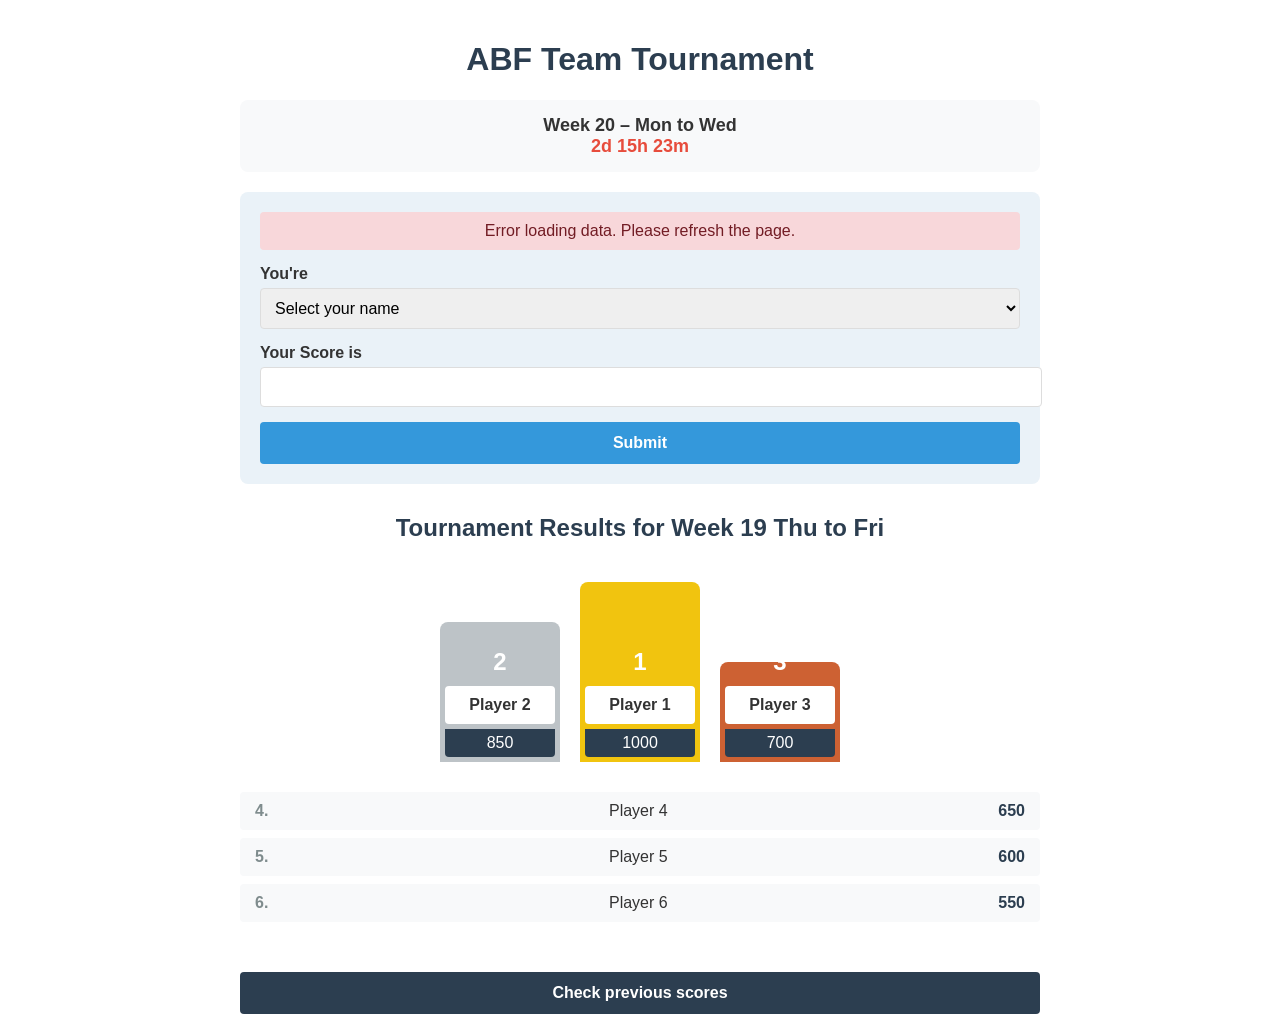
==== index.html @ e62a746a "name change name change" ====
<!DOCTYPE html>
<html lang="en">
<head>
    <meta charset="UTF-8">
    <meta name="viewport" content="width=device-width, initial-scale=1.0">
    <title>ABF Team Tournament</title>
    <style>
        body {
            font-family: Arial, sans-serif;
            max-width: 800px;
            margin: 0 auto;
            padding: 20px;
            color: #333;
        }
        h1 {
            text-align: center;
            color: #2c3e50;
        }
        .tournament-info {
            background-color: #f8f9fa;
            padding: 15px;
            border-radius: 8px;
            text-align: center;
            margin-bottom: 20px;
            font-size: 18px;
            font-weight: bold;
        }
        .timer {
            color: #e74c3c;
        }
        .submission-form {
            background-color: #eaf2f8;
            padding: 20px;
            border-radius: 8px;
            margin-bottom: 30px;
        }
        .form-group {
            margin-bottom: 15px;
        }
        label {
            display: block;
            margin-bottom: 5px;
            font-weight: bold;
        }
        select, input {
            width: 100%;
            padding: 10px;
            border: 1px solid #ddd;
            border-radius: 4px;
            font-size: 16px;
        }
        button {
            background-color: #3498db;
            color: white;
            border: none;
            padding: 12px 20px;
            border-radius: 4px;
            cursor: pointer;
            font-size: 16px;
            width: 100%;
            font-weight: bold;
        }
        button:hover {
            background-color: #2980b9;
        }
        .results-section {
            margin-top: 30px;
        }
        .results-title {
            text-align: center;
            margin-bottom: 20px;
            color: #2c3e50;
        }
        .podium {
            display: flex;
            justify-content: center;
            align-items: flex-end;
            height: 200px;
            margin-bottom: 30px;
        }
        .podium-place {
            text-align: center;
            margin: 0 10px;
        }
        .first-place {
            height: 180px;
            width: 120px;
            background-color: #f1c40f;
            border-radius: 8px 8px 0 0;
            display: flex;
            flex-direction: column;
            justify-content: flex-end;
        }
        .second-place {
            height: 140px;
            width: 120px;
            background-color: #bdc3c7;
            border-radius: 8px 8px 0 0;
            display: flex;
            flex-direction: column;
            justify-content: flex-end;
        }
        .third-place {
            height: 100px;
            width: 120px;
            background-color: #cd6133;
            border-radius: 8px 8px 0 0;
            display: flex;
            flex-direction: column;
            justify-content: flex-end;
        }
        .podium-number {
            font-size: 24px;
            font-weight: bold;
            color: white;
            margin-bottom: 10px;
        }
        .podium-name {
            background-color: white;
            padding: 10px;
            border-radius: 4px;
            margin: 0 5px 5px 5px;
            font-weight: bold;
        }
        .podium-score {
            background-color: #2c3e50;
            color: white;
            padding: 5px;
            border-radius: 0 0 4px 4px;
            margin: 0 5px 5px 5px;
        }
        .runner-list {
            list-style-type: none;
            padding: 0;
            margin-bottom: 30px;
        }
        .runner-list li {
            background-color: #f8f9fa;
            padding: 10px 15px;
            margin-bottom: 8px;
            border-radius: 4px;
            display: flex;
            justify-content: space-between;
            align-items: center;
        }
        .runner-position {
            font-weight: bold;
            color: #7f8c8d;
            margin-right: 10px;
        }
        .runner-score {
            font-weight: bold;
            color: #2c3e50;
        }
        .previous-button {
            background-color: #2c3e50;
            margin-top: 20px;
        }
        .previous-button:hover {
            background-color: #1a252f;
        }
        .modal {
            display: none;
            position: fixed;
            z-index: 1;
            left: 0;
            top: 0;
            width: 100%;
            height: 100%;
            overflow: auto;
            background-color: rgba(0,0,0,0.4);
        }
        .modal-content {
            background-color: #fefefe;
            margin: 5% auto;
            padding: 20px;
            border-radius: 8px;
            width: 80%;
            max-width: 800px;
            max-height: 80vh;
            overflow-y: auto;
        }
        .close {
            color: #aaa;
            float: right;
            font-size: 28px;
            font-weight: bold;
        }
        .close:hover,
        .close:focus {
            color: black;
            text-decoration: none;
            cursor: pointer;
        }
        .previous-tournament {
            margin-bottom: 30px;
            border-bottom: 1px solid #ddd;
            padding-bottom: 20px;
        }
        .message {
            padding: 10px;
            border-radius: 4px;
            margin-bottom: 15px;
            text-align: center;
            display: none;
        }
        .success {
            background-color: #d4edda;
            color: #155724;
        }
        .error {
            background-color: #f8d7da;
            color: #721c24;
        }
    </style>
</head>
<body>
    <h1>ABF Team Tournament</h1>
    
    <div class="tournament-info">
        <div id="current-tournament">Week 20 – Mon to Wed</div>
        <div class="timer" id="countdown">2d 15h 23m</div>
    </div>
    
    <div class="submission-form">
        <div id="message" class="message"></div>
        <div class="form-group">
            <label for="player-select">You're</label>
            <select id="player-select">
                <option value="" disabled selected>Select your name</option>
                <!-- Players will be loaded here -->
            </select>
        </div>
        <div class="form-group">
            <label for="score-input">Your Score is</label>
            <input type="number" id="score-input" min="0">
        </div>
        <button id="submit-btn">Submit</button>
    </div>
    
    <div class="results-section">
        <h2 class="results-title" id="last-tournament-title">Tournament Results for Week 19 Thu to Fri</h2>
        
        <div class="podium">
            <div class="podium-place">
                <div class="second-place">
                    <div class="podium-number">2</div>
                    <div class="podium-name" id="second-place-name">Player 2</div>
                    <div class="podium-score" id="second-place-score">850</div>
                </div>
            </div>
            <div class="podium-place">
                <div class="first-place">
                    <div class="podium-number">1</div>
                    <div class="podium-name" id="first-place-name">Player 1</div>
                    <div class="podium-score" id="first-place-score">1000</div>
                </div>
            </div>
            <div class="podium-place">
                <div class="third-place">
                    <div class="podium-number">3</div>
                    <div class="podium-name" id="third-place-name">Player 3</div>
                    <div class="podium-score" id="third-place-score">700</div>
                </div>
            </div>
        </div>
        
        <ul class="runner-list">
            <li>
                <span class="runner-position">4.</span>
                <span id="fourth-place-name">Player 4</span>
                <span class="runner-score" id="fourth-place-score">650</span>
            </li>
            <li>
                <span class="runner-position">5.</span>
                <span id="fifth-place-name">Player 5</span>
                <span class="runner-score" id="fifth-place-score">600</span>
            </li>
            <li>
                <span class="runner-position">6.</span>
                <span id="sixth-place-name">Player 6</span>
                <span class="runner-score" id="sixth-place-score">550</span>
            </li>
        </ul>
        
        <button id="previous-scores-btn" class="previous-button">Check previous scores</button>
    </div>
    
    <!-- Modal for previous results -->
    <div id="previous-modal" class="modal">
        <div class="modal-content">
            <span class="close">&times;</span>
            <h2>Previous Scores</h2>
            <div id="previous-tournaments">
                <!-- Previous tournaments will be loaded here -->
            </div>
        </div>
    </div>

    <script>
        // Replace this with your Google Apps Script web app URL
        const API_URL = 'https://script.google.com/macros/s/AKfycbzqdO7nUp_X5r7HGnLBMQUMt_KWSg3_Eq-iU75En3Qqu7AJ77Z7hhVikQD6WIY5CAtq/exec';
        
        // Data variables (will be populated from Google Sheets)
        let PLAYERS = [];
        let TOURNAMENTS = [];
        let CURRENT_TOURNAMENT = {
            week: 0,
            period: "",
            endDate: new Date()
        };
        
        // DOM elements
        const playerSelect = document.getElementById('player-select');
        const scoreInput = document.getElementById('score-input');
        const submitBtn = document.getElementById('submit-btn');
        const messageDiv = document.getElementById('message');
        const currentTournamentDiv = document.getElementById('current-tournament');
        const countdownDiv = document.getElementById('countdown');
        const lastTournamentTitle = document.getElementById('last-tournament-title');
        const previousScoresBtn = document.getElementById('previous-scores-btn');
        const previousModal = document.getElementById('previous-modal');
        const closeModalBtn = document.querySelector('.close');
        const previousTournamentsDiv = document.getElementById('previous-tournaments');
        
        // Populate player dropdown
        function populatePlayers() {
            PLAYERS.forEach(player => {
                const option = document.createElement('option');
                option.value = player;
                option.textContent = player;
                playerSelect.appendChild(option);
            });
        }
        
        // Update current tournament info
        function updateCurrentTournament() {
            currentTournamentDiv.textContent = `Week ${CURRENT_TOURNAMENT.week} – ${CURRENT_TOURNAMENT.period}`;
            updateCountdown();
            setInterval(updateCountdown, 60000); // Update every minute
        }
        
        // Update countdown timer
        function updateCountdown() {
            const now = new Date();
            const timeLeft = CURRENT_TOURNAMENT.endDate - now;
            
            if (timeLeft <= 0) {
                countdownDiv.textContent = "Tournament ended";
                return;
            }
            
            const days = Math.floor(timeLeft / (1000 * 60 * 60 * 24));
            const hours = Math.floor((timeLeft % (1000 * 60 * 60 * 24)) / (1000 * 60 * 60));
            const minutes = Math.floor((timeLeft % (1000 * 60 * 60)) / (1000 * 60));
            
            countdownDiv.textContent = `${days}d ${hours}h ${minutes}m`;
        }
        
        // Display latest tournament results
        function displayLatestResults() {
            const latestTournament = TOURNAMENTS[0]; // First tournament is the latest
            
            lastTournamentTitle.textContent = `Tournament Results for Week ${latestTournament.week} ${latestTournament.period}`;
            
            // Display podium
            document.getElementById('first-place-name').textContent = latestTournament.results[0].name;
            document.getElementById('first-place-score').textContent = latestTournament.results[0].score;
            
            document.getElementById('second-place-name').textContent = latestTournament.results[1].name;
            document.getElementById('second-place-score').textContent = latestTournament.results[1].score;
            
            document.getElementById('third-place-name').textContent = latestTournament.results[2].name;
            document.getElementById('third-place-score').textContent = latestTournament.results[2].score;
            
            // Display runners-up
            document.getElementById('fourth-place-name').textContent = latestTournament.results[3].name;
            document.getElementById('fourth-place-score').textContent = latestTournament.results[3].score;
            
            document.getElementById('fifth-place-name').textContent = latestTournament.results[4].name;
            document.getElementById('fifth-place-score').textContent = latestTournament.results[4].score;
            
            document.getElementById('sixth-place-name').textContent = latestTournament.results[5].name;
            document.getElementById('sixth-place-score').textContent = latestTournament.results[5].score;
        }
        
        // Display all previous tournaments
        function displayPreviousTournaments() {
            previousTournamentsDiv.innerHTML = '';
            
            TOURNAMENTS.forEach(tournament => {
                const tournamentDiv = document.createElement('div');
                tournamentDiv.className = 'previous-tournament';
                
                const title = document.createElement('h3');
                title.textContent = `Tournament Results for Week ${tournament.week} ${tournament.period}`;
                tournamentDiv.appendChild(title);
                
                const list = document.createElement('ul');
                list.className = 'runner-list';
                
                tournament.results.forEach((result, index) => {
                    const listItem = document.createElement('li');
                    
                    const position = document.createElement('span');
                    position.className = 'runner-position';
                    position.textContent = `${index + 1}.`;
                    
                    const name = document.createElement('span');
                    name.textContent = result.name;
                    
                    const score = document.createElement('span');
                    score.className = 'runner-score';
                    score.textContent = result.score;
                    
                    listItem.appendChild(position);
                    listItem.appendChild(name);
                    listItem.appendChild(score);
                    
                    list.appendChild(listItem);
                });
                
                tournamentDiv.appendChild(list);
                previousTournamentsDiv.appendChild(tournamentDiv);
            });
        }
        
        // Form submission
        submitBtn.addEventListener('click', async function() {
            const player = playerSelect.value;
            const score = parseInt(scoreInput.value);
            
            if (!player) {
                showMessage('Please select your name', 'error');
                return;
            }
            
            if (!score || isNaN(score) || score < 0) {
                showMessage('Please enter a valid score', 'error');
                return;
            }
            
            // Disable button during submission
            submitBtn.disabled = true;
            submitBtn.textContent = 'Submitting...';
            
            try {
                // Submit to Google Sheets API
                const response = await fetch(`${API_URL}?operation=submitScore&player=${encodeURIComponent(player)}&score=${score}`, {
                    method: 'POST'
                });
                
                const result = await response.json();
                
                if (result.success) {
                    showMessage('Score submitted successfully!', 'success');
                    
                    // Clear form
                    playerSelect.selectedIndex = 0;
                    scoreInput.value = '';
                    
                    // Reload data to get updated scores
                    loadData();
                } else {
                    showMessage(result.message, 'error');
                }
            } catch (error) {
                console.error('Error submitting score:', error);
                showMessage('Error submitting score. Please try again.', 'error');
            } finally {
                submitBtn.disabled = false;
                submitBtn.textContent = 'Submit';
            }
        });
        
        // Show message
        function showMessage(text, type) {
            messageDiv.textContent = text;
            messageDiv.className = `message ${type}`;
            messageDiv.style.display = 'block';
            
            setTimeout(() => {
                messageDiv.style.display = 'none';
            }, 3000);
        }
        
        // Modal handling
        previousScoresBtn.addEventListener('click', function() {
            displayPreviousTournaments();
            previousModal.style.display = 'block';
        });
        
        closeModalBtn.addEventListener('click', function() {
            previousModal.style.display = 'none';
        });
        
        window.addEventListener('click', function(event) {
            if (event.target == previousModal) {
                previousModal.style.display = 'none';
            }
        });
        
        // Initialize
        loadData();
        
        // Load all data from Google Sheets
        async function loadData() {
            try {
                // Load current tournament
                const tournamentResponse = await fetch(`${API_URL}?operation=getCurrentTournament`);
                CURRENT_TOURNAMENT = await tournamentResponse.json();
                CURRENT_TOURNAMENT.endDate = new Date(CURRENT_TOURNAMENT.endDate);
                
                // Load players
                const playersResponse = await fetch(`${API_URL}?operation=getPlayers`);
                const playersData = await playersResponse.json();
                PLAYERS = playersData.map(player => player.name);
                
                // Load tournament results
                const resultsResponse = await fetch(`${API_URL}?operation=getResults`);
                TOURNAMENTS = await resultsResponse.json();
                
                // Update the UI
                populatePlayers();
                updateCurrentTournament();
                displayLatestResults();
            } catch (error) {
                console.error('Error loading data:', error);
                showMessage('Error loading data. Please refresh the page.', 'error');
            }
        }
    </script>
</body>
</html>
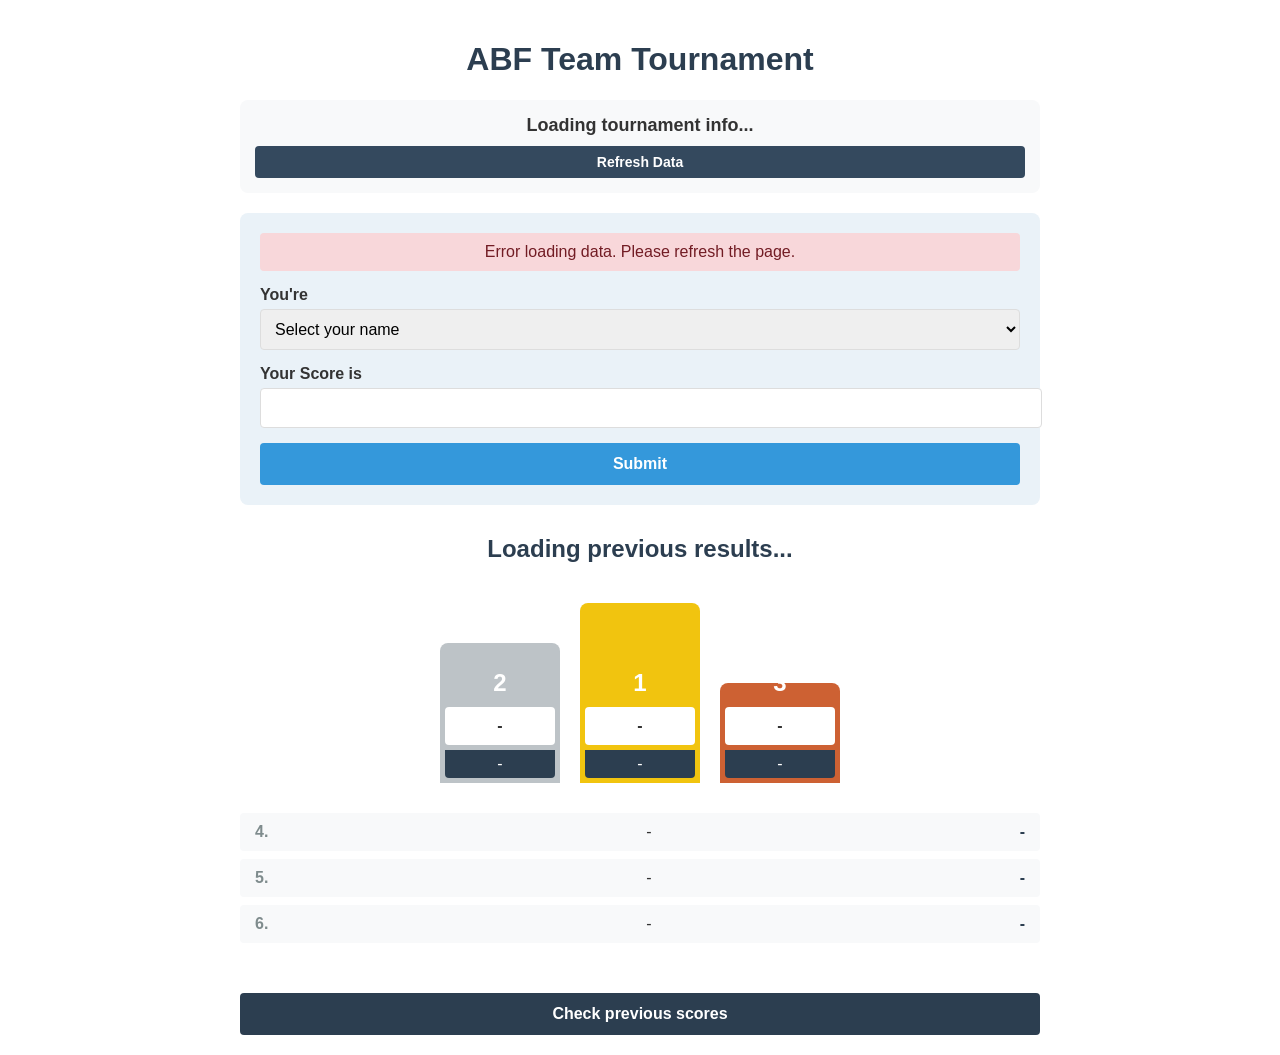
==== commit cc795dc3: "code update improving feedback on tournament timer" ====
--- a/index.html
+++ b/index.html
@@ -212,103 +212,141 @@
             background-color: #f8d7da;
             color: #721c24;
         }
+        /* Loading overlay */
+        .loading-overlay {
+            position: fixed;
+            top: 0;
+            left: 0;
+            width: 100%;
+            height: 100%;
+            background-color: rgba(255, 255, 255, 0.9);
+            display: flex;
+            justify-content: center;
+            align-items: center;
+            z-index: 1000;
+        }
+        .spinner {
+            width: 50px;
+            height: 50px;
+            border: 5px solid #f3f3f3;
+            border-top: 5px solid #3498db;
+            border-radius: 50%;
+            animation: spin 1s linear infinite;
+        }
+        @keyframes spin {
+            0% { transform: rotate(0deg); }
+            100% { transform: rotate(360deg); }
+        }
+        /* Hide content until loaded */
+        .content-container {
+            opacity: 0;
+            transition: opacity 0.5s ease-in-out;
+        }
+        .content-loaded {
+            opacity: 1;
+        }
     </style>
 </head>
 <body>
-    <h1>ABF Team Tournament</h1>
-    
-    <div class="tournament-info">
-        <div id="current-tournament">Week 20 – Mon to Wed</div>
-        <div class="timer" id="countdown">2d 15h 23m</div>
+    <div id="loading-overlay" class="loading-overlay">
+        <div class="spinner"></div>
     </div>
     
-    <div class="submission-form">
-        <div id="message" class="message"></div>
-        <div class="form-group">
-            <label for="player-select">You're</label>
-            <select id="player-select">
-                <option value="" disabled selected>Select your name</option>
-                <!-- Players will be loaded here -->
-            </select>
+    <div id="content-container" class="content-container">
+        <h1>ABF Team Tournament</h1>
+        
+        <div class="tournament-info">
+            <div id="current-tournament">Loading tournament info...</div>
+            <div class="timer" id="countdown"></div>
+            <button id="refresh-btn" style="margin-top: 10px; font-size: 14px; padding: 8px 15px; background-color: #34495e;">
+                Refresh Data
+            </button>
         </div>
-        <div class="form-group">
-            <label for="score-input">Your Score is</label>
-            <input type="number" id="score-input" min="0">
+        
+        <div class="submission-form">
+            <div id="message" class="message"></div>
+            <div class="form-group">
+                <label for="player-select">You're</label>
+                <select id="player-select">
+                    <option value="" disabled selected>Select your name</option>
+                    <!-- Players will be loaded here -->
+                </select>
+            </div>
+            <div class="form-group">
+                <label for="score-input">Your Score is</label>
+                <input type="number" id="score-input" min="0">
+            </div>
+            <button id="submit-btn">Submit</button>
         </div>
-        <button id="submit-btn">Submit</button>
-    </div>
-    
-    <div class="results-section">
-        <h2 class="results-title" id="last-tournament-title">Tournament Results for Week 19 Thu to Fri</h2>
-        
-        <div class="podium">
-            <div class="podium-place">
-                <div class="second-place">
-                    <div class="podium-number">2</div>
-                    <div class="podium-name" id="second-place-name">Player 2</div>
-                    <div class="podium-score" id="second-place-score">850</div>
+        
+        <div class="results-section">
+            <h2 class="results-title" id="last-tournament-title">Loading previous results...</h2>
+            
+            <div class="podium">
+                <div class="podium-place">
+                    <div class="second-place">
+                        <div class="podium-number">2</div>
+                        <div class="podium-name" id="second-place-name">-</div>
+                        <div class="podium-score" id="second-place-score">-</div>
+                    </div>
+                </div>
+                <div class="podium-place">
+                    <div class="first-place">
+                        <div class="podium-number">1</div>
+                        <div class="podium-name" id="first-place-name">-</div>
+                        <div class="podium-score" id="first-place-score">-</div>
+                    </div>
+                </div>
+                <div class="podium-place">
+                    <div class="third-place">
+                        <div class="podium-number">3</div>
+                        <div class="podium-name" id="third-place-name">-</div>
+                        <div class="podium-score" id="third-place-score">-</div>
+                    </div>
                 </div>
             </div>
-            <div class="podium-place">
-                <div class="first-place">
-                    <div class="podium-number">1</div>
-                    <div class="podium-name" id="first-place-name">Player 1</div>
-                    <div class="podium-score" id="first-place-score">1000</div>
+            
+            <ul class="runner-list">
+                <li>
+                    <span class="runner-position">4.</span>
+                    <span id="fourth-place-name">-</span>
+                    <span class="runner-score" id="fourth-place-score">-</span>
+                </li>
+                <li>
+                    <span class="runner-position">5.</span>
+                    <span id="fifth-place-name">-</span>
+                    <span class="runner-score" id="fifth-place-score">-</span>
+                </li>
+                <li>
+                    <span class="runner-position">6.</span>
+                    <span id="sixth-place-name">-</span>
+                    <span class="runner-score" id="sixth-place-score">-</span>
+                </li>
+            </ul>
+            
+            <button id="previous-scores-btn" class="previous-button">Check previous scores</button>
+        </div>
+        
+        <!-- Modal for previous results -->
+        <div id="previous-modal" class="modal">
+            <div class="modal-content">
+                <span class="close">&times;</span>
+                <h2>Previous Scores</h2>
+                <div id="previous-tournaments">
+                    <!-- Previous tournaments will be loaded here -->
                 </div>
-            </div>
-            <div class="podium-place">
-                <div class="third-place">
-                    <div class="podium-number">3</div>
-                    <div class="podium-name" id="third-place-name">Player 3</div>
-                    <div class="podium-score" id="third-place-score">700</div>
-                </div>
-            </div>
-        </div>
-        
-        <ul class="runner-list">
-            <li>
-                <span class="runner-position">4.</span>
-                <span id="fourth-place-name">Player 4</span>
-                <span class="runner-score" id="fourth-place-score">650</span>
-            </li>
-            <li>
-                <span class="runner-position">5.</span>
-                <span id="fifth-place-name">Player 5</span>
-                <span class="runner-score" id="fifth-place-score">600</span>
-            </li>
-            <li>
-                <span class="runner-position">6.</span>
-                <span id="sixth-place-name">Player 6</span>
-                <span class="runner-score" id="sixth-place-score">550</span>
-            </li>
-        </ul>
-        
-        <button id="previous-scores-btn" class="previous-button">Check previous scores</button>
-    </div>
-    
-    <!-- Modal for previous results -->
-    <div id="previous-modal" class="modal">
-        <div class="modal-content">
-            <span class="close">&times;</span>
-            <h2>Previous Scores</h2>
-            <div id="previous-tournaments">
-                <!-- Previous tournaments will be loaded here -->
             </div>
         </div>
     </div>
 
     <script>
         // Replace this with your Google Apps Script web app URL
-        const API_URL = 'https://script.google.com/macros/s/AKfycbzqdO7nUp_X5r7HGnLBMQUMt_KWSg3_Eq-iU75En3Qqu7AJ77Z7hhVikQD6WIY5CAtq/exec';
+        const API_URL = 'https://script.google.com/macros/s/AKfycbxFjbyyuFrIndRDS3nOAFsWoFBkeBynKEf28qCQIGVHCG8zga8Y6Brt26drw6N781Fw/exec';
         
         // Data variables (will be populated from Google Sheets)
         let PLAYERS = [];
         let TOURNAMENTS = [];
-        let CURRENT_TOURNAMENT = {
-            week: 0,
-            period: "",
-            endDate: new Date()
-        };
+        let CURRENT_TOURNAMENT = null;
         
         // DOM elements
         const playerSelect = document.getElementById('player-select');
@@ -322,6 +360,8 @@
         const previousModal = document.getElementById('previous-modal');
         const closeModalBtn = document.querySelector('.close');
         const previousTournamentsDiv = document.getElementById('previous-tournaments');
+        const loadingOverlay = document.getElementById('loading-overlay');
+        const contentContainer = document.getElementById('content-container');
         
         // Populate player dropdown
         function populatePlayers() {
@@ -335,53 +375,106 @@
         
         // Update current tournament info
         function updateCurrentTournament() {
+            if (!CURRENT_TOURNAMENT) return;
+            
+            // Format the current tournament info
             currentTournamentDiv.textContent = `Week ${CURRENT_TOURNAMENT.week} – ${CURRENT_TOURNAMENT.period}`;
+            
+            // Set up countdown
             updateCountdown();
-            setInterval(updateCountdown, 60000); // Update every minute
+            
+            // Update countdown every second
+            setInterval(updateCountdown, 1000);
         }
         
         // Update countdown timer
         function updateCountdown() {
+            if (!CURRENT_TOURNAMENT) return;
+            
             const now = new Date();
-            const timeLeft = CURRENT_TOURNAMENT.endDate - now;
+            const endDate = new Date(CURRENT_TOURNAMENT.endDate);
+            const timeLeft = endDate - now;
             
             if (timeLeft <= 0) {
                 countdownDiv.textContent = "Tournament ended";
+                
+                // Reload data if tournament has ended
+                if (timeLeft > -60000 && timeLeft <= 0) { // Within a minute of ending
+                    loadData(); // Reload to get new tournament
+                }
                 return;
             }
             
+            // Calculate days, hours, minutes, seconds
             const days = Math.floor(timeLeft / (1000 * 60 * 60 * 24));
             const hours = Math.floor((timeLeft % (1000 * 60 * 60 * 24)) / (1000 * 60 * 60));
             const minutes = Math.floor((timeLeft % (1000 * 60 * 60)) / (1000 * 60));
-            
-            countdownDiv.textContent = `${days}d ${hours}h ${minutes}m`;
+            const seconds = Math.floor((timeLeft % (1000 * 60)) / 1000);
+            
+            countdownDiv.textContent = `${days}d ${hours}h ${minutes}m ${seconds}s`;
         }
         
         // Display latest tournament results
         function displayLatestResults() {
+            if (TOURNAMENTS.length === 0) {
+                // No tournaments yet
+                lastTournamentTitle.textContent = "No previous tournament results yet";
+                return;
+            }
+            
             const latestTournament = TOURNAMENTS[0]; // First tournament is the latest
             
             lastTournamentTitle.textContent = `Tournament Results for Week ${latestTournament.week} ${latestTournament.period}`;
             
-            // Display podium
-            document.getElementById('first-place-name').textContent = latestTournament.results[0].name;
-            document.getElementById('first-place-score').textContent = latestTournament.results[0].score;
-            
-            document.getElementById('second-place-name').textContent = latestTournament.results[1].name;
-            document.getElementById('second-place-score').textContent = latestTournament.results[1].score;
-            
-            document.getElementById('third-place-name').textContent = latestTournament.results[2].name;
-            document.getElementById('third-place-score').textContent = latestTournament.results[2].score;
-            
-            // Display runners-up
-            document.getElementById('fourth-place-name').textContent = latestTournament.results[3].name;
-            document.getElementById('fourth-place-score').textContent = latestTournament.results[3].score;
-            
-            document.getElementById('fifth-place-name').textContent = latestTournament.results[4].name;
-            document.getElementById('fifth-place-score').textContent = latestTournament.results[4].score;
-            
-            document.getElementById('sixth-place-name').textContent = latestTournament.results[5].name;
-            document.getElementById('sixth-place-score').textContent = latestTournament.results[5].score;
+            // Sort results by rank
+            latestTournament.results.sort((a, b) => a.rank - b.rank);
+            
+            // Get top 6 results or fewer if not enough
+            const topResults = latestTournament.results.slice(0, 6);
+            
+            // Reset all places first
+            document.getElementById('first-place-name').textContent = "-";
+            document.getElementById('first-place-score').textContent = "-";
+            document.getElementById('second-place-name').textContent = "-";
+            document.getElementById('second-place-score').textContent = "-";
+            document.getElementById('third-place-name').textContent = "-";
+            document.getElementById('third-place-score').textContent = "-";
+            document.getElementById('fourth-place-name').textContent = "-";
+            document.getElementById('fourth-place-score').textContent = "-";
+            document.getElementById('fifth-place-name').textContent = "-";
+            document.getElementById('fifth-place-score').textContent = "-";
+            document.getElementById('sixth-place-name').textContent = "-";
+            document.getElementById('sixth-place-score').textContent = "-";
+            
+            // Display available results
+            topResults.forEach((result, index) => {
+                switch (index) {
+                    case 0: // 1st place
+                        document.getElementById('first-place-name').textContent = result.name;
+                        document.getElementById('first-place-score').textContent = result.score;
+                        break;
+                    case 1: // 2nd place
+                        document.getElementById('second-place-name').textContent = result.name;
+                        document.getElementById('second-place-score').textContent = result.score;
+                        break;
+                    case 2: // 3rd place
+                        document.getElementById('third-place-name').textContent = result.name;
+                        document.getElementById('third-place-score').textContent = result.score;
+                        break;
+                    case 3: // 4th place
+                        document.getElementById('fourth-place-name').textContent = result.name;
+                        document.getElementById('fourth-place-score').textContent = result.score;
+                        break;
+                    case 4: // 5th place
+                        document.getElementById('fifth-place-name').textContent = result.name;
+                        document.getElementById('fifth-place-score').textContent = result.score;
+                        break;
+                    case 5: // 6th place
+                        document.getElementById('sixth-place-name').textContent = result.name;
+                        document.getElementById('sixth-place-score').textContent = result.score;
+                        break;
+                }
+            });
         }
         
         // Display all previous tournaments
@@ -439,6 +532,10 @@
                 showMessage('Please enter a valid score', 'error');
                 return;
             }
+            
+            // Show loading overlay
+            loadingOverlay.style.display = 'flex';
+            contentContainer.classList.remove('content-loaded');
             
             // Disable button during submission
             submitBtn.disabled = true;
@@ -460,13 +557,21 @@
                     scoreInput.value = '';
                     
                     // Reload data to get updated scores
-                    loadData();
+                    await loadData();
                 } else {
                     showMessage(result.message, 'error');
+                    
+                    // Hide loading overlay even on error
+                    loadingOverlay.style.display = 'none';
+                    contentContainer.classList.add('content-loaded');
                 }
             } catch (error) {
                 console.error('Error submitting score:', error);
                 showMessage('Error submitting score. Please try again.', 'error');
+                
+                // Hide loading overlay on error
+                loadingOverlay.style.display = 'none';
+                contentContainer.classList.add('content-loaded');
             } finally {
                 submitBtn.disabled = false;
                 submitBtn.textContent = 'Submit';
@@ -506,9 +611,15 @@
         // Load all data from Google Sheets
         async function loadData() {
             try {
+                // Show loading overlay
+                document.getElementById('loading-overlay').style.display = 'flex';
+                document.getElementById('content-container').classList.remove('content-loaded');
+                
                 // Load current tournament
                 const tournamentResponse = await fetch(`${API_URL}?operation=getCurrentTournament`);
                 CURRENT_TOURNAMENT = await tournamentResponse.json();
+                
+                // Convert the endDate string to a Date object for easier comparison
                 CURRENT_TOURNAMENT.endDate = new Date(CURRENT_TOURNAMENT.endDate);
                 
                 // Load players
@@ -523,12 +634,61 @@
                 // Update the UI
                 populatePlayers();
                 updateCurrentTournament();
-                displayLatestResults();
+                
+                // Only display results if there are tournaments
+                if (TOURNAMENTS.length > 0) {
+                    displayLatestResults();
+                } else {
+                    document.getElementById('last-tournament-title').textContent = "No previous tournament results yet";
+                }
+                
+                // Hide loading overlay and show content with animation
+                setTimeout(() => {
+                    document.getElementById('loading-overlay').style.display = 'none';
+                    document.getElementById('content-container').classList.add('content-loaded');
+                }, 500);
+                
+                console.log("Current tournament data:", CURRENT_TOURNAMENT);
             } catch (error) {
                 console.error('Error loading data:', error);
                 showMessage('Error loading data. Please refresh the page.', 'error');
-            }
-        }
+                
+                // Hide loading overlay even on error
+                document.getElementById('loading-overlay').style.display = 'none';
+                document.getElementById('content-container').classList.add('content-loaded');
+            }
+        }
+        
+        // Initialize with auto-refresh
+        // Load data immediately when page loads
+        window.addEventListener('DOMContentLoaded', function() {
+            loadData();
+        });
+        
+        // Refresh button
+        document.getElementById('refresh-btn').addEventListener('click', function() {
+            loadData();
+        });
+        
+        // Set up periodic polling to check for tournament updates (every 5 minutes)
+        setInterval(async () => {
+            try {
+                const response = await fetch(`${API_URL}?operation=getCurrentTournament`);
+                const newTournament = await response.json();
+                
+                // Compare with current tournament
+                if (CURRENT_TOURNAMENT && (
+                    CURRENT_TOURNAMENT.week !== newTournament.week || 
+                    CURRENT_TOURNAMENT.period !== newTournament.period
+                )) {
+                    // Tournament has changed, reload all data
+                    loadData();
+                    showMessage('Tournament has been updated', 'success');
+                }
+            } catch (error) {
+                console.error('Error checking for tournament updates:', error);
+            }
+        }, 5 * 60 * 1000); // Check every 5 minutes
     </script>
 </body>
 </html>
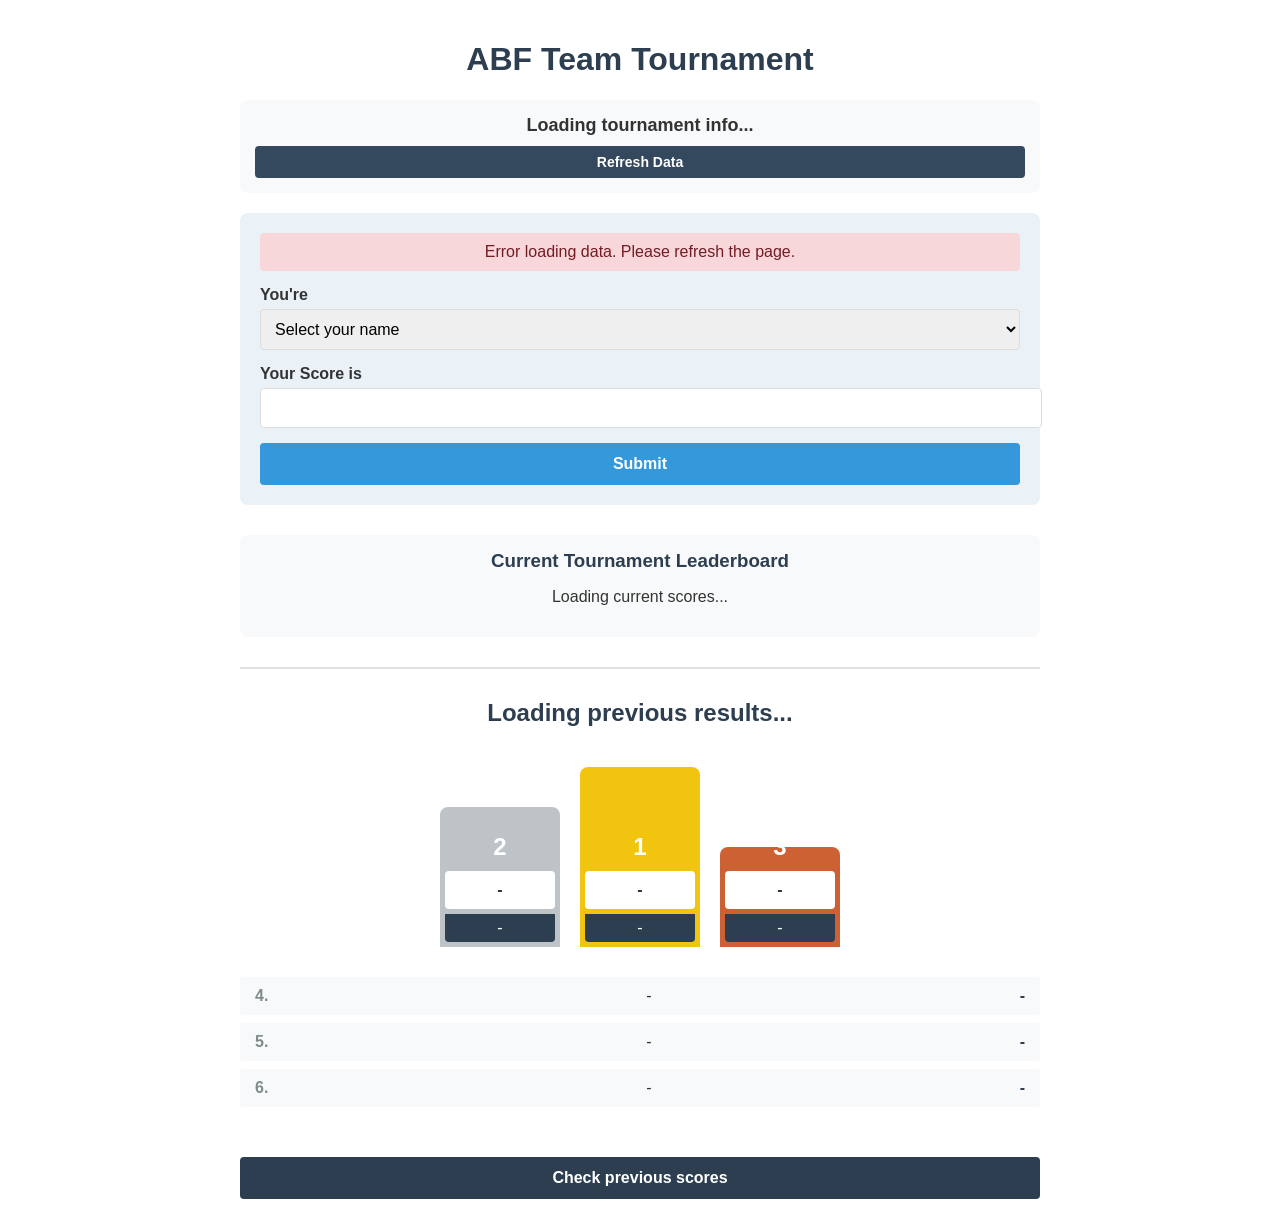
==== commit f774ff94: "organization update separated html into 4 different instances to improve organization" ====
--- a/index.html
+++ b/index.html
@@ -4,248 +4,9 @@
     <meta charset="UTF-8">
     <meta name="viewport" content="width=device-width, initial-scale=1.0">
     <title>ABF Team Tournament</title>
-    <style>
-        body {
-            font-family: Arial, sans-serif;
-            max-width: 800px;
-            margin: 0 auto;
-            padding: 20px;
-            color: #333;
-        }
-        h1 {
-            text-align: center;
-            color: #2c3e50;
-        }
-        .tournament-info {
-            background-color: #f8f9fa;
-            padding: 15px;
-            border-radius: 8px;
-            text-align: center;
-            margin-bottom: 20px;
-            font-size: 18px;
-            font-weight: bold;
-        }
-        .timer {
-            color: #e74c3c;
-        }
-        .submission-form {
-            background-color: #eaf2f8;
-            padding: 20px;
-            border-radius: 8px;
-            margin-bottom: 30px;
-        }
-        .form-group {
-            margin-bottom: 15px;
-        }
-        label {
-            display: block;
-            margin-bottom: 5px;
-            font-weight: bold;
-        }
-        select, input {
-            width: 100%;
-            padding: 10px;
-            border: 1px solid #ddd;
-            border-radius: 4px;
-            font-size: 16px;
-        }
-        button {
-            background-color: #3498db;
-            color: white;
-            border: none;
-            padding: 12px 20px;
-            border-radius: 4px;
-            cursor: pointer;
-            font-size: 16px;
-            width: 100%;
-            font-weight: bold;
-        }
-        button:hover {
-            background-color: #2980b9;
-        }
-        .results-section {
-            margin-top: 30px;
-        }
-        .results-title {
-            text-align: center;
-            margin-bottom: 20px;
-            color: #2c3e50;
-        }
-        .podium {
-            display: flex;
-            justify-content: center;
-            align-items: flex-end;
-            height: 200px;
-            margin-bottom: 30px;
-        }
-        .podium-place {
-            text-align: center;
-            margin: 0 10px;
-        }
-        .first-place {
-            height: 180px;
-            width: 120px;
-            background-color: #f1c40f;
-            border-radius: 8px 8px 0 0;
-            display: flex;
-            flex-direction: column;
-            justify-content: flex-end;
-        }
-        .second-place {
-            height: 140px;
-            width: 120px;
-            background-color: #bdc3c7;
-            border-radius: 8px 8px 0 0;
-            display: flex;
-            flex-direction: column;
-            justify-content: flex-end;
-        }
-        .third-place {
-            height: 100px;
-            width: 120px;
-            background-color: #cd6133;
-            border-radius: 8px 8px 0 0;
-            display: flex;
-            flex-direction: column;
-            justify-content: flex-end;
-        }
-        .podium-number {
-            font-size: 24px;
-            font-weight: bold;
-            color: white;
-            margin-bottom: 10px;
-        }
-        .podium-name {
-            background-color: white;
-            padding: 10px;
-            border-radius: 4px;
-            margin: 0 5px 5px 5px;
-            font-weight: bold;
-        }
-        .podium-score {
-            background-color: #2c3e50;
-            color: white;
-            padding: 5px;
-            border-radius: 0 0 4px 4px;
-            margin: 0 5px 5px 5px;
-        }
-        .runner-list {
-            list-style-type: none;
-            padding: 0;
-            margin-bottom: 30px;
-        }
-        .runner-list li {
-            background-color: #f8f9fa;
-            padding: 10px 15px;
-            margin-bottom: 8px;
-            border-radius: 4px;
-            display: flex;
-            justify-content: space-between;
-            align-items: center;
-        }
-        .runner-position {
-            font-weight: bold;
-            color: #7f8c8d;
-            margin-right: 10px;
-        }
-        .runner-score {
-            font-weight: bold;
-            color: #2c3e50;
-        }
-        .previous-button {
-            background-color: #2c3e50;
-            margin-top: 20px;
-        }
-        .previous-button:hover {
-            background-color: #1a252f;
-        }
-        .modal {
-            display: none;
-            position: fixed;
-            z-index: 1;
-            left: 0;
-            top: 0;
-            width: 100%;
-            height: 100%;
-            overflow: auto;
-            background-color: rgba(0,0,0,0.4);
-        }
-        .modal-content {
-            background-color: #fefefe;
-            margin: 5% auto;
-            padding: 20px;
-            border-radius: 8px;
-            width: 80%;
-            max-width: 800px;
-            max-height: 80vh;
-            overflow-y: auto;
-        }
-        .close {
-            color: #aaa;
-            float: right;
-            font-size: 28px;
-            font-weight: bold;
-        }
-        .close:hover,
-        .close:focus {
-            color: black;
-            text-decoration: none;
-            cursor: pointer;
-        }
-        .previous-tournament {
-            margin-bottom: 30px;
-            border-bottom: 1px solid #ddd;
-            padding-bottom: 20px;
-        }
-        .message {
-            padding: 10px;
-            border-radius: 4px;
-            margin-bottom: 15px;
-            text-align: center;
-            display: none;
-        }
-        .success {
-            background-color: #d4edda;
-            color: #155724;
-        }
-        .error {
-            background-color: #f8d7da;
-            color: #721c24;
-        }
-        /* Loading overlay */
-        .loading-overlay {
-            position: fixed;
-            top: 0;
-            left: 0;
-            width: 100%;
-            height: 100%;
-            background-color: rgba(255, 255, 255, 0.9);
-            display: flex;
-            justify-content: center;
-            align-items: center;
-            z-index: 1000;
-        }
-        .spinner {
-            width: 50px;
-            height: 50px;
-            border: 5px solid #f3f3f3;
-            border-top: 5px solid #3498db;
-            border-radius: 50%;
-            animation: spin 1s linear infinite;
-        }
-        @keyframes spin {
-            0% { transform: rotate(0deg); }
-            100% { transform: rotate(360deg); }
-        }
-        /* Hide content until loaded */
-        .content-container {
-            opacity: 0;
-            transition: opacity 0.5s ease-in-out;
-        }
-        .content-loaded {
-            opacity: 1;
-        }
-    </style>
+    <link rel="stylesheet" href="styles.css">
+    <!-- Load the config script first -->
+    <script src="config.js"></script>
 </head>
 <body>
     <div id="loading-overlay" class="loading-overlay">
@@ -278,6 +39,14 @@
             </div>
             <button id="submit-btn">Submit</button>
         </div>
+        
+        <!-- Current tournament leaderboard -->
+        <div id="current-leaderboard" class="current-leaderboard">
+            <h3>Current Tournament Leaderboard</h3>
+            <p style="text-align: center;">Loading current scores...</p>
+        </div>
+        
+        <div class="section-divider"></div>
         
         <div class="results-section">
             <h2 class="results-title" id="last-tournament-title">Loading previous results...</h2>
@@ -339,356 +108,7 @@
         </div>
     </div>
 
-    <script>
-        // Replace this with your Google Apps Script web app URL
-        const API_URL = 'https://script.google.com/macros/s/AKfycbxFjbyyuFrIndRDS3nOAFsWoFBkeBynKEf28qCQIGVHCG8zga8Y6Brt26drw6N781Fw/exec';
-        
-        // Data variables (will be populated from Google Sheets)
-        let PLAYERS = [];
-        let TOURNAMENTS = [];
-        let CURRENT_TOURNAMENT = null;
-        
-        // DOM elements
-        const playerSelect = document.getElementById('player-select');
-        const scoreInput = document.getElementById('score-input');
-        const submitBtn = document.getElementById('submit-btn');
-        const messageDiv = document.getElementById('message');
-        const currentTournamentDiv = document.getElementById('current-tournament');
-        const countdownDiv = document.getElementById('countdown');
-        const lastTournamentTitle = document.getElementById('last-tournament-title');
-        const previousScoresBtn = document.getElementById('previous-scores-btn');
-        const previousModal = document.getElementById('previous-modal');
-        const closeModalBtn = document.querySelector('.close');
-        const previousTournamentsDiv = document.getElementById('previous-tournaments');
-        const loadingOverlay = document.getElementById('loading-overlay');
-        const contentContainer = document.getElementById('content-container');
-        
-        // Populate player dropdown
-        function populatePlayers() {
-            PLAYERS.forEach(player => {
-                const option = document.createElement('option');
-                option.value = player;
-                option.textContent = player;
-                playerSelect.appendChild(option);
-            });
-        }
-        
-        // Update current tournament info
-        function updateCurrentTournament() {
-            if (!CURRENT_TOURNAMENT) return;
-            
-            // Format the current tournament info
-            currentTournamentDiv.textContent = `Week ${CURRENT_TOURNAMENT.week} – ${CURRENT_TOURNAMENT.period}`;
-            
-            // Set up countdown
-            updateCountdown();
-            
-            // Update countdown every second
-            setInterval(updateCountdown, 1000);
-        }
-        
-        // Update countdown timer
-        function updateCountdown() {
-            if (!CURRENT_TOURNAMENT) return;
-            
-            const now = new Date();
-            const endDate = new Date(CURRENT_TOURNAMENT.endDate);
-            const timeLeft = endDate - now;
-            
-            if (timeLeft <= 0) {
-                countdownDiv.textContent = "Tournament ended";
-                
-                // Reload data if tournament has ended
-                if (timeLeft > -60000 && timeLeft <= 0) { // Within a minute of ending
-                    loadData(); // Reload to get new tournament
-                }
-                return;
-            }
-            
-            // Calculate days, hours, minutes, seconds
-            const days = Math.floor(timeLeft / (1000 * 60 * 60 * 24));
-            const hours = Math.floor((timeLeft % (1000 * 60 * 60 * 24)) / (1000 * 60 * 60));
-            const minutes = Math.floor((timeLeft % (1000 * 60 * 60)) / (1000 * 60));
-            const seconds = Math.floor((timeLeft % (1000 * 60)) / 1000);
-            
-            countdownDiv.textContent = `${days}d ${hours}h ${minutes}m ${seconds}s`;
-        }
-        
-        // Display latest tournament results
-        function displayLatestResults() {
-            if (TOURNAMENTS.length === 0) {
-                // No tournaments yet
-                lastTournamentTitle.textContent = "No previous tournament results yet";
-                return;
-            }
-            
-            const latestTournament = TOURNAMENTS[0]; // First tournament is the latest
-            
-            lastTournamentTitle.textContent = `Tournament Results for Week ${latestTournament.week} ${latestTournament.period}`;
-            
-            // Sort results by rank
-            latestTournament.results.sort((a, b) => a.rank - b.rank);
-            
-            // Get top 6 results or fewer if not enough
-            const topResults = latestTournament.results.slice(0, 6);
-            
-            // Reset all places first
-            document.getElementById('first-place-name').textContent = "-";
-            document.getElementById('first-place-score').textContent = "-";
-            document.getElementById('second-place-name').textContent = "-";
-            document.getElementById('second-place-score').textContent = "-";
-            document.getElementById('third-place-name').textContent = "-";
-            document.getElementById('third-place-score').textContent = "-";
-            document.getElementById('fourth-place-name').textContent = "-";
-            document.getElementById('fourth-place-score').textContent = "-";
-            document.getElementById('fifth-place-name').textContent = "-";
-            document.getElementById('fifth-place-score').textContent = "-";
-            document.getElementById('sixth-place-name').textContent = "-";
-            document.getElementById('sixth-place-score').textContent = "-";
-            
-            // Display available results
-            topResults.forEach((result, index) => {
-                switch (index) {
-                    case 0: // 1st place
-                        document.getElementById('first-place-name').textContent = result.name;
-                        document.getElementById('first-place-score').textContent = result.score;
-                        break;
-                    case 1: // 2nd place
-                        document.getElementById('second-place-name').textContent = result.name;
-                        document.getElementById('second-place-score').textContent = result.score;
-                        break;
-                    case 2: // 3rd place
-                        document.getElementById('third-place-name').textContent = result.name;
-                        document.getElementById('third-place-score').textContent = result.score;
-                        break;
-                    case 3: // 4th place
-                        document.getElementById('fourth-place-name').textContent = result.name;
-                        document.getElementById('fourth-place-score').textContent = result.score;
-                        break;
-                    case 4: // 5th place
-                        document.getElementById('fifth-place-name').textContent = result.name;
-                        document.getElementById('fifth-place-score').textContent = result.score;
-                        break;
-                    case 5: // 6th place
-                        document.getElementById('sixth-place-name').textContent = result.name;
-                        document.getElementById('sixth-place-score').textContent = result.score;
-                        break;
-                }
-            });
-        }
-        
-        // Display all previous tournaments
-        function displayPreviousTournaments() {
-            previousTournamentsDiv.innerHTML = '';
-            
-            TOURNAMENTS.forEach(tournament => {
-                const tournamentDiv = document.createElement('div');
-                tournamentDiv.className = 'previous-tournament';
-                
-                const title = document.createElement('h3');
-                title.textContent = `Tournament Results for Week ${tournament.week} ${tournament.period}`;
-                tournamentDiv.appendChild(title);
-                
-                const list = document.createElement('ul');
-                list.className = 'runner-list';
-                
-                tournament.results.forEach((result, index) => {
-                    const listItem = document.createElement('li');
-                    
-                    const position = document.createElement('span');
-                    position.className = 'runner-position';
-                    position.textContent = `${index + 1}.`;
-                    
-                    const name = document.createElement('span');
-                    name.textContent = result.name;
-                    
-                    const score = document.createElement('span');
-                    score.className = 'runner-score';
-                    score.textContent = result.score;
-                    
-                    listItem.appendChild(position);
-                    listItem.appendChild(name);
-                    listItem.appendChild(score);
-                    
-                    list.appendChild(listItem);
-                });
-                
-                tournamentDiv.appendChild(list);
-                previousTournamentsDiv.appendChild(tournamentDiv);
-            });
-        }
-        
-        // Form submission
-        submitBtn.addEventListener('click', async function() {
-            const player = playerSelect.value;
-            const score = parseInt(scoreInput.value);
-            
-            if (!player) {
-                showMessage('Please select your name', 'error');
-                return;
-            }
-            
-            if (!score || isNaN(score) || score < 0) {
-                showMessage('Please enter a valid score', 'error');
-                return;
-            }
-            
-            // Show loading overlay
-            loadingOverlay.style.display = 'flex';
-            contentContainer.classList.remove('content-loaded');
-            
-            // Disable button during submission
-            submitBtn.disabled = true;
-            submitBtn.textContent = 'Submitting...';
-            
-            try {
-                // Submit to Google Sheets API
-                const response = await fetch(`${API_URL}?operation=submitScore&player=${encodeURIComponent(player)}&score=${score}`, {
-                    method: 'POST'
-                });
-                
-                const result = await response.json();
-                
-                if (result.success) {
-                    showMessage('Score submitted successfully!', 'success');
-                    
-                    // Clear form
-                    playerSelect.selectedIndex = 0;
-                    scoreInput.value = '';
-                    
-                    // Reload data to get updated scores
-                    await loadData();
-                } else {
-                    showMessage(result.message, 'error');
-                    
-                    // Hide loading overlay even on error
-                    loadingOverlay.style.display = 'none';
-                    contentContainer.classList.add('content-loaded');
-                }
-            } catch (error) {
-                console.error('Error submitting score:', error);
-                showMessage('Error submitting score. Please try again.', 'error');
-                
-                // Hide loading overlay on error
-                loadingOverlay.style.display = 'none';
-                contentContainer.classList.add('content-loaded');
-            } finally {
-                submitBtn.disabled = false;
-                submitBtn.textContent = 'Submit';
-            }
-        });
-        
-        // Show message
-        function showMessage(text, type) {
-            messageDiv.textContent = text;
-            messageDiv.className = `message ${type}`;
-            messageDiv.style.display = 'block';
-            
-            setTimeout(() => {
-                messageDiv.style.display = 'none';
-            }, 3000);
-        }
-        
-        // Modal handling
-        previousScoresBtn.addEventListener('click', function() {
-            displayPreviousTournaments();
-            previousModal.style.display = 'block';
-        });
-        
-        closeModalBtn.addEventListener('click', function() {
-            previousModal.style.display = 'none';
-        });
-        
-        window.addEventListener('click', function(event) {
-            if (event.target == previousModal) {
-                previousModal.style.display = 'none';
-            }
-        });
-        
-        // Initialize
-        loadData();
-        
-        // Load all data from Google Sheets
-        async function loadData() {
-            try {
-                // Show loading overlay
-                document.getElementById('loading-overlay').style.display = 'flex';
-                document.getElementById('content-container').classList.remove('content-loaded');
-                
-                // Load current tournament
-                const tournamentResponse = await fetch(`${API_URL}?operation=getCurrentTournament`);
-                CURRENT_TOURNAMENT = await tournamentResponse.json();
-                
-                // Convert the endDate string to a Date object for easier comparison
-                CURRENT_TOURNAMENT.endDate = new Date(CURRENT_TOURNAMENT.endDate);
-                
-                // Load players
-                const playersResponse = await fetch(`${API_URL}?operation=getPlayers`);
-                const playersData = await playersResponse.json();
-                PLAYERS = playersData.map(player => player.name);
-                
-                // Load tournament results
-                const resultsResponse = await fetch(`${API_URL}?operation=getResults`);
-                TOURNAMENTS = await resultsResponse.json();
-                
-                // Update the UI
-                populatePlayers();
-                updateCurrentTournament();
-                
-                // Only display results if there are tournaments
-                if (TOURNAMENTS.length > 0) {
-                    displayLatestResults();
-                } else {
-                    document.getElementById('last-tournament-title').textContent = "No previous tournament results yet";
-                }
-                
-                // Hide loading overlay and show content with animation
-                setTimeout(() => {
-                    document.getElementById('loading-overlay').style.display = 'none';
-                    document.getElementById('content-container').classList.add('content-loaded');
-                }, 500);
-                
-                console.log("Current tournament data:", CURRENT_TOURNAMENT);
-            } catch (error) {
-                console.error('Error loading data:', error);
-                showMessage('Error loading data. Please refresh the page.', 'error');
-                
-                // Hide loading overlay even on error
-                document.getElementById('loading-overlay').style.display = 'none';
-                document.getElementById('content-container').classList.add('content-loaded');
-            }
-        }
-        
-        // Initialize with auto-refresh
-        // Load data immediately when page loads
-        window.addEventListener('DOMContentLoaded', function() {
-            loadData();
-        });
-        
-        // Refresh button
-        document.getElementById('refresh-btn').addEventListener('click', function() {
-            loadData();
-        });
-        
-        // Set up periodic polling to check for tournament updates (every 5 minutes)
-        setInterval(async () => {
-            try {
-                const response = await fetch(`${API_URL}?operation=getCurrentTournament`);
-                const newTournament = await response.json();
-                
-                // Compare with current tournament
-                if (CURRENT_TOURNAMENT && (
-                    CURRENT_TOURNAMENT.week !== newTournament.week || 
-                    CURRENT_TOURNAMENT.period !== newTournament.period
-                )) {
-                    // Tournament has changed, reload all data
-                    loadData();
-                    showMessage('Tournament has been updated', 'success');
-                }
-            } catch (error) {
-                console.error('Error checking for tournament updates:', error);
-            }
-        }, 5 * 60 * 1000); // Check every 5 minutes
-    </script>
+    <!-- Load the main script after the DOM is fully loaded -->
+    <script src="script.js"></script>
 </body>
 </html>
--- a/styles.css
+++ b/styles.css
@@ -0,0 +1,263 @@
+/* styles.css */
+body {
+    font-family: Arial, sans-serif;
+    max-width: 800px;
+    margin: 0 auto;
+    padding: 20px;
+    color: #333;
+}
+h1 {
+    text-align: center;
+    color: #2c3e50;
+}
+.tournament-info {
+    background-color: #f8f9fa;
+    padding: 15px;
+    border-radius: 8px;
+    text-align: center;
+    margin-bottom: 20px;
+    font-size: 18px;
+    font-weight: bold;
+}
+.timer {
+    color: #e74c3c;
+}
+.submission-form {
+    background-color: #eaf2f8;
+    padding: 20px;
+    border-radius: 8px;
+    margin-bottom: 30px;
+}
+.form-group {
+    margin-bottom: 15px;
+}
+label {
+    display: block;
+    margin-bottom: 5px;
+    font-weight: bold;
+}
+select, input {
+    width: 100%;
+    padding: 10px;
+    border: 1px solid #ddd;
+    border-radius: 4px;
+    font-size: 16px;
+}
+button {
+    background-color: #3498db;
+    color: white;
+    border: none;
+    padding: 12px 20px;
+    border-radius: 4px;
+    cursor: pointer;
+    font-size: 16px;
+    width: 100%;
+    font-weight: bold;
+}
+button:hover {
+    background-color: #2980b9;
+}
+.results-section {
+    margin-top: 30px;
+}
+.results-title {
+    text-align: center;
+    margin-bottom: 20px;
+    color: #2c3e50;
+}
+.podium {
+    display: flex;
+    justify-content: center;
+    align-items: flex-end;
+    height: 200px;
+    margin-bottom: 30px;
+}
+.podium-place {
+    text-align: center;
+    margin: 0 10px;
+}
+.first-place {
+    height: 180px;
+    width: 120px;
+    background-color: #f1c40f;
+    border-radius: 8px 8px 0 0;
+    display: flex;
+    flex-direction: column;
+    justify-content: flex-end;
+}
+.second-place {
+    height: 140px;
+    width: 120px;
+    background-color: #bdc3c7;
+    border-radius: 8px 8px 0 0;
+    display: flex;
+    flex-direction: column;
+    justify-content: flex-end;
+}
+.third-place {
+    height: 100px;
+    width: 120px;
+    background-color: #cd6133;
+    border-radius: 8px 8px 0 0;
+    display: flex;
+    flex-direction: column;
+    justify-content: flex-end;
+}
+.podium-number {
+    font-size: 24px;
+    font-weight: bold;
+    color: white;
+    margin-bottom: 10px;
+}
+.podium-name {
+    background-color: white;
+    padding: 10px;
+    border-radius: 4px;
+    margin: 0 5px 5px 5px;
+    font-weight: bold;
+}
+.podium-score {
+    background-color: #2c3e50;
+    color: white;
+    padding: 5px;
+    border-radius: 0 0 4px 4px;
+    margin: 0 5px 5px 5px;
+}
+.runner-list {
+    list-style-type: none;
+    padding: 0;
+    margin-bottom: 30px;
+}
+.runner-list li {
+    background-color: #f8f9fa;
+    padding: 10px 15px;
+    margin-bottom: 8px;
+    border-radius: 4px;
+    display: flex;
+    justify-content: space-between;
+    align-items: center;
+}
+.runner-position {
+    font-weight: bold;
+    color: #7f8c8d;
+    margin-right: 10px;
+}
+.runner-score {
+    font-weight: bold;
+    color: #2c3e50;
+}
+.previous-button {
+    background-color: #2c3e50;
+    margin-top: 20px;
+}
+.previous-button:hover {
+    background-color: #1a252f;
+}
+.modal {
+    display: none;
+    position: fixed;
+    z-index: 1;
+    left: 0;
+    top: 0;
+    width: 100%;
+    height: 100%;
+    overflow: auto;
+    background-color: rgba(0,0,0,0.4);
+}
+.modal-content {
+    background-color: #fefefe;
+    margin: 5% auto;
+    padding: 20px;
+    border-radius: 8px;
+    width: 80%;
+    max-width: 800px;
+    max-height: 80vh;
+    overflow-y: auto;
+}
+.close {
+    color: #aaa;
+    float: right;
+    font-size: 28px;
+    font-weight: bold;
+}
+.close:hover,
+.close:focus {
+    color: black;
+    text-decoration: none;
+    cursor: pointer;
+}
+.previous-tournament {
+    margin-bottom: 30px;
+    border-bottom: 1px solid #ddd;
+    padding-bottom: 20px;
+}
+.message {
+    padding: 10px;
+    border-radius: 4px;
+    margin-bottom: 15px;
+    text-align: center;
+    display: none;
+}
+.success {
+    background-color: #d4edda;
+    color: #155724;
+}
+.error {
+    background-color: #f8d7da;
+    color: #721c24;
+}
+/* Loading overlay */
+.loading-overlay {
+    position: fixed;
+    top: 0;
+    left: 0;
+    width: 100%;
+    height: 100%;
+    background-color: rgba(255, 255, 255, 0.9);
+    display: flex;
+    justify-content: center;
+    align-items: center;
+    z-index: 1000;
+}
+.spinner {
+    width: 50px;
+    height: 50px;
+    border: 5px solid #f3f3f3;
+    border-top: 5px solid #3498db;
+    border-radius: 50%;
+    animation: spin 1s linear infinite;
+}
+@keyframes spin {
+    0% { transform: rotate(0deg); }
+    100% { transform: rotate(360deg); }
+}
+/* Hide content until loaded */
+.content-container {
+    opacity: 0;
+    transition: opacity 0.5s ease-in-out;
+}
+.content-loaded {
+    opacity: 1;
+}
+
+/* Current tournament leaderboard */
+.current-leaderboard {
+    margin-top: 20px;
+    background-color: #f8f9fa;
+    padding: 15px;
+    border-radius: 8px;
+    margin-bottom: 20px;
+}
+
+.current-leaderboard h3 {
+    text-align: center;
+    color: #2c3e50;
+    margin-top: 0;
+    margin-bottom: 15px;
+}
+
+.section-divider {
+    height: 2px;
+    background-color: #e0e0e0;
+    margin: 30px 0;
+}
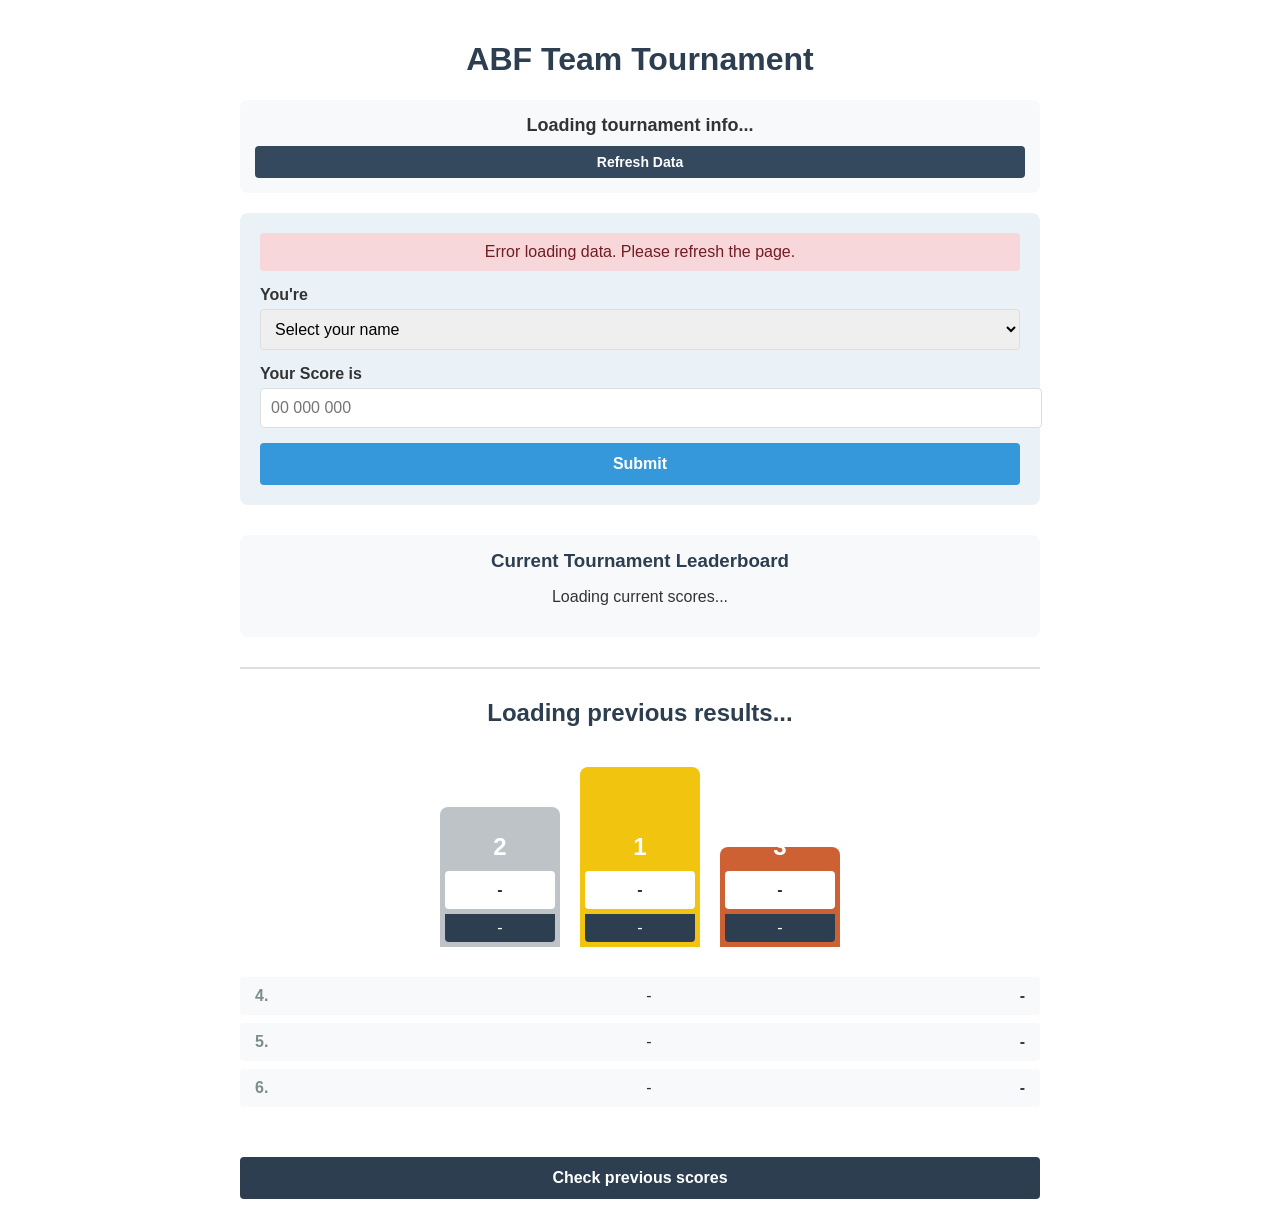
==== commit 92112a7d: "score ux update" ====
--- a/index.html
+++ b/index.html
@@ -35,7 +35,9 @@
             </div>
             <div class="form-group">
                 <label for="score-input">Your Score is</label>
-                <input type="number" id="score-input" min="0">
+                <div class="input-container">
+                    <input type="text" id="score-input" maxlength="8" placeholder="00 000 000" inputmode="numeric">
+                </div>
             </div>
             <button id="submit-btn">Submit</button>
         </div>
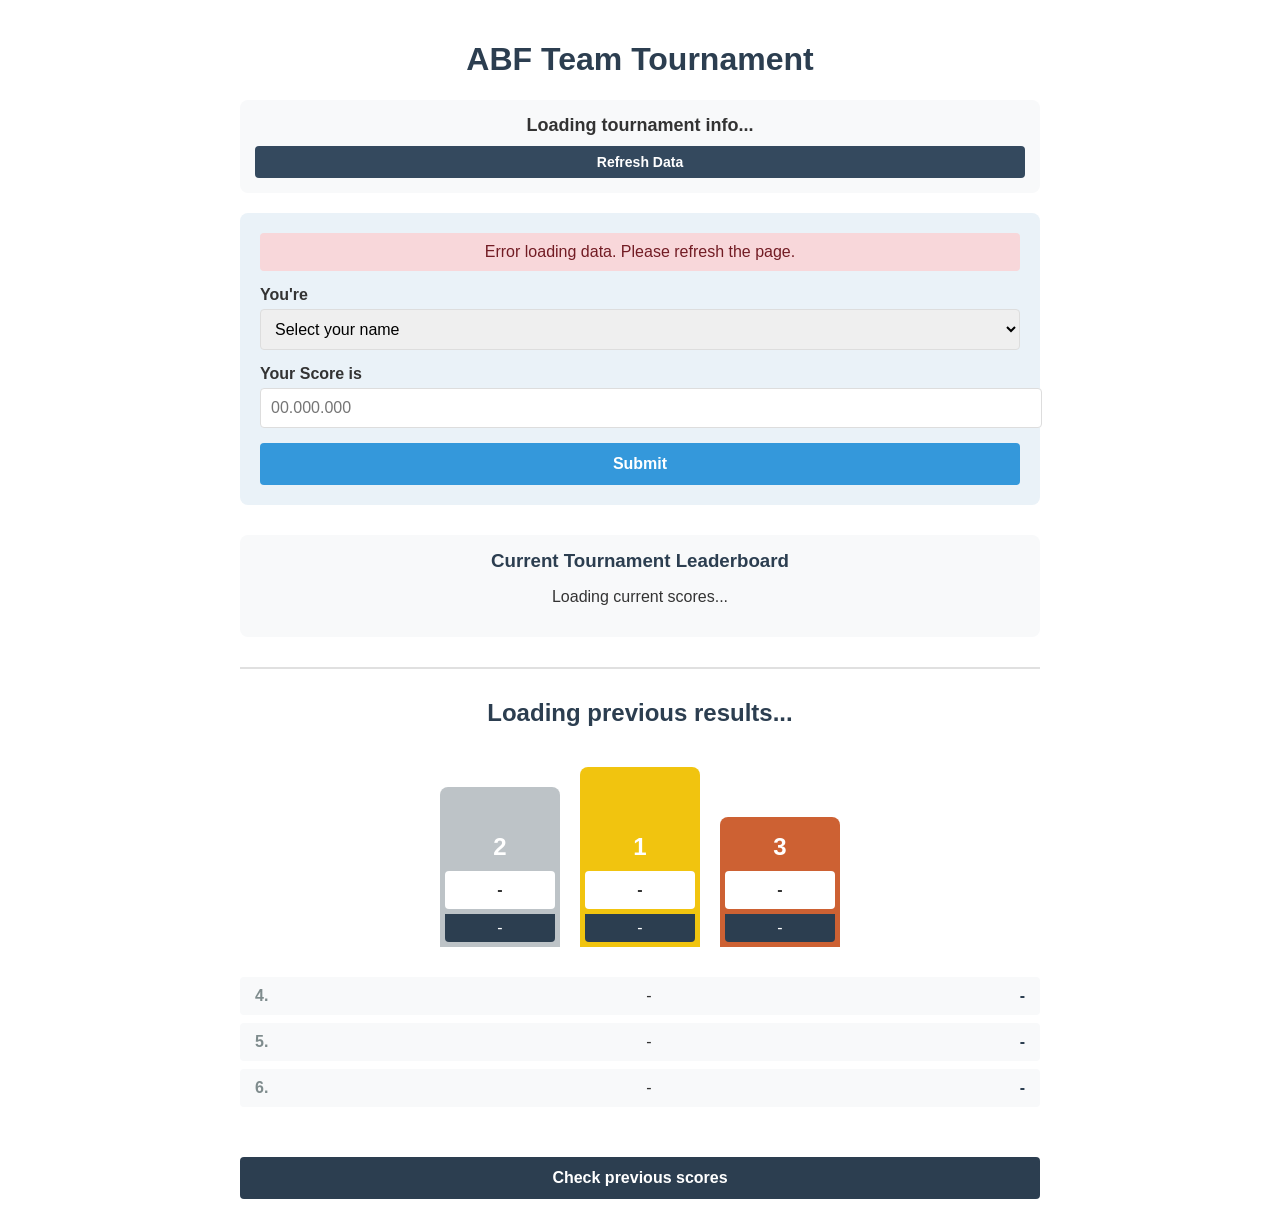
==== commit e2cf5499: "input field fixes" ====
--- a/index.html
+++ b/index.html
@@ -36,7 +36,7 @@
             <div class="form-group">
                 <label for="score-input">Your Score is</label>
                 <div class="input-container">
-                    <input type="text" id="score-input" maxlength="8" placeholder="00 000 000" inputmode="numeric">
+                    <input type="text" id="score-input" maxlength="10" placeholder="00.000.000" inputmode="numeric">
                 </div>
             </div>
             <button id="submit-btn">Submit</button>
--- a/styles.css
+++ b/styles.css
@@ -86,7 +86,7 @@
     justify-content: flex-end;
 }
 .second-place {
-    height: 140px;
+    height: 160px;
     width: 120px;
     background-color: #bdc3c7;
     border-radius: 8px 8px 0 0;
@@ -95,7 +95,7 @@
     justify-content: flex-end;
 }
 .third-place {
-    height: 100px;
+    height: 130px;
     width: 120px;
     background-color: #cd6133;
     border-radius: 8px 8px 0 0;
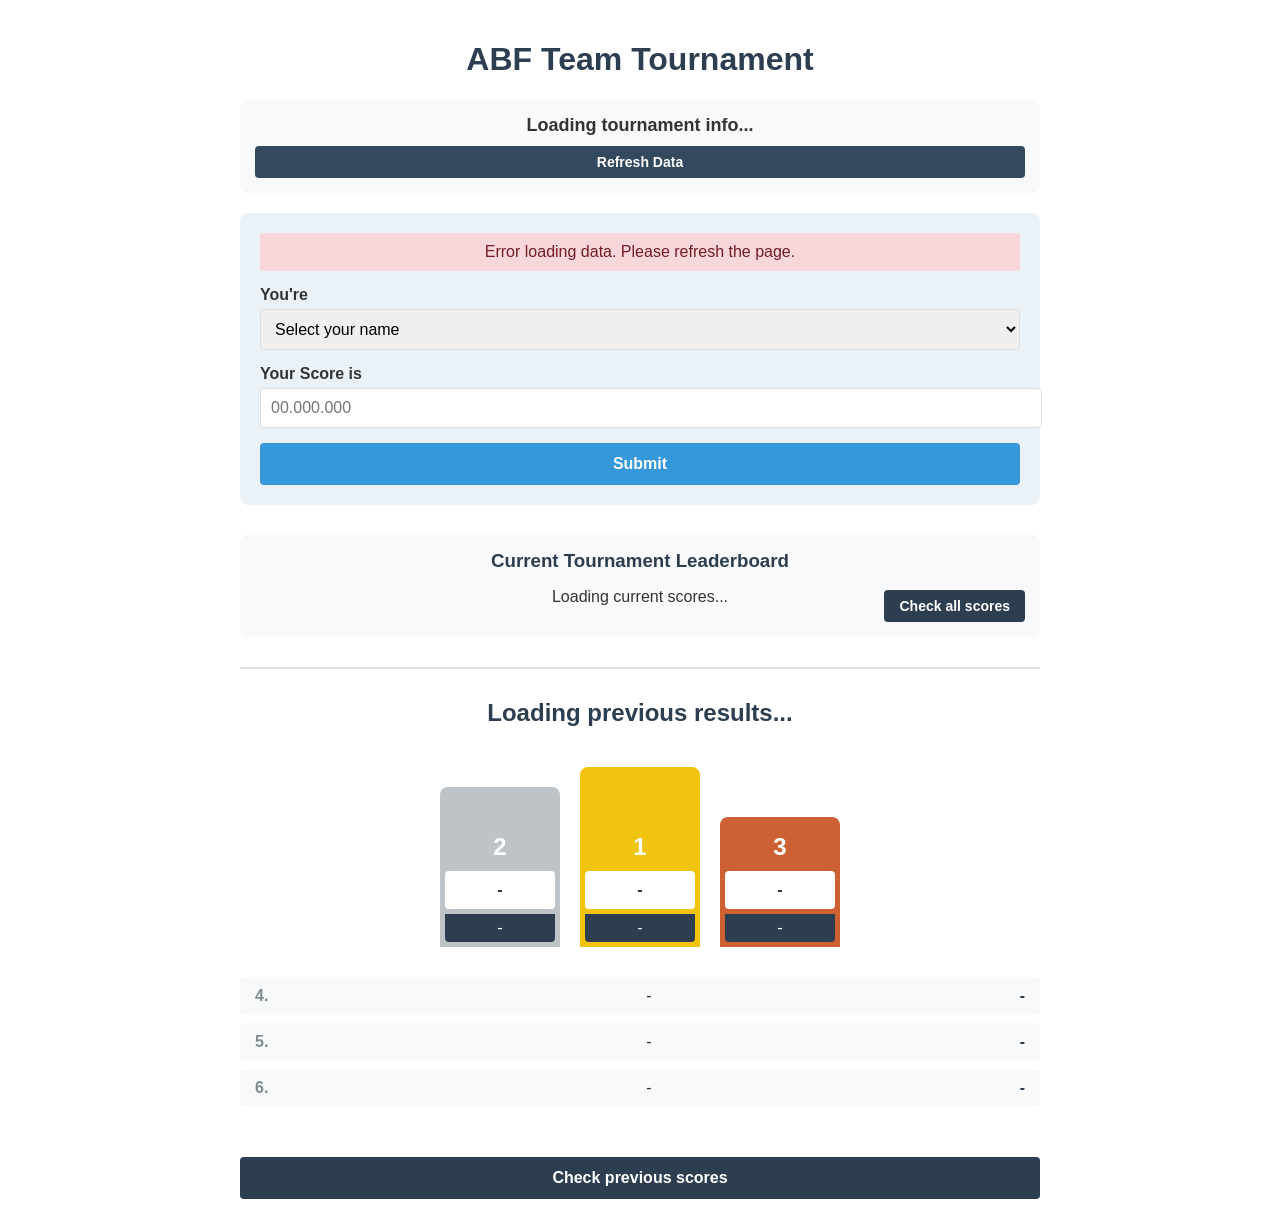
==== commit 51a967b4: "check current scores btn" ====
--- a/index.html
+++ b/index.html
@@ -46,6 +46,18 @@
         <div id="current-leaderboard" class="current-leaderboard">
             <h3>Current Tournament Leaderboard</h3>
             <p style="text-align: center;">Loading current scores...</p>
+            <button id="current-scores-btn" class="current-scores-button">Check all scores</button>
+        </div>
+        
+        <!-- Modal for current tournament scores -->
+        <div id="current-scores-modal" class="modal">
+            <div class="modal-content">
+                <span class="close current-close">&times;</span>
+                <h2>Current Tournament Scores</h2>
+                <div id="current-scores-list">
+                    <!-- Current scores will be loaded here -->
+                </div>
+            </div>
         </div>
         
         <div class="section-divider"></div>
--- a/styles.css
+++ b/styles.css
@@ -247,6 +247,7 @@
     padding: 15px;
     border-radius: 8px;
     margin-bottom: 20px;
+    position: relative;
 }
 
 .current-leaderboard h3 {
@@ -260,4 +261,14 @@
     height: 2px;
     background-color: #e0e0e0;
     margin: 30px 0;
+}
+
+.current-scores-button {
+    background-color: #2c3e50;
+    position: absolute;
+    bottom: 15px;
+    right: 15px;
+    width: auto;
+    font-size: 14px;
+    padding: 8px 15px;
 }
